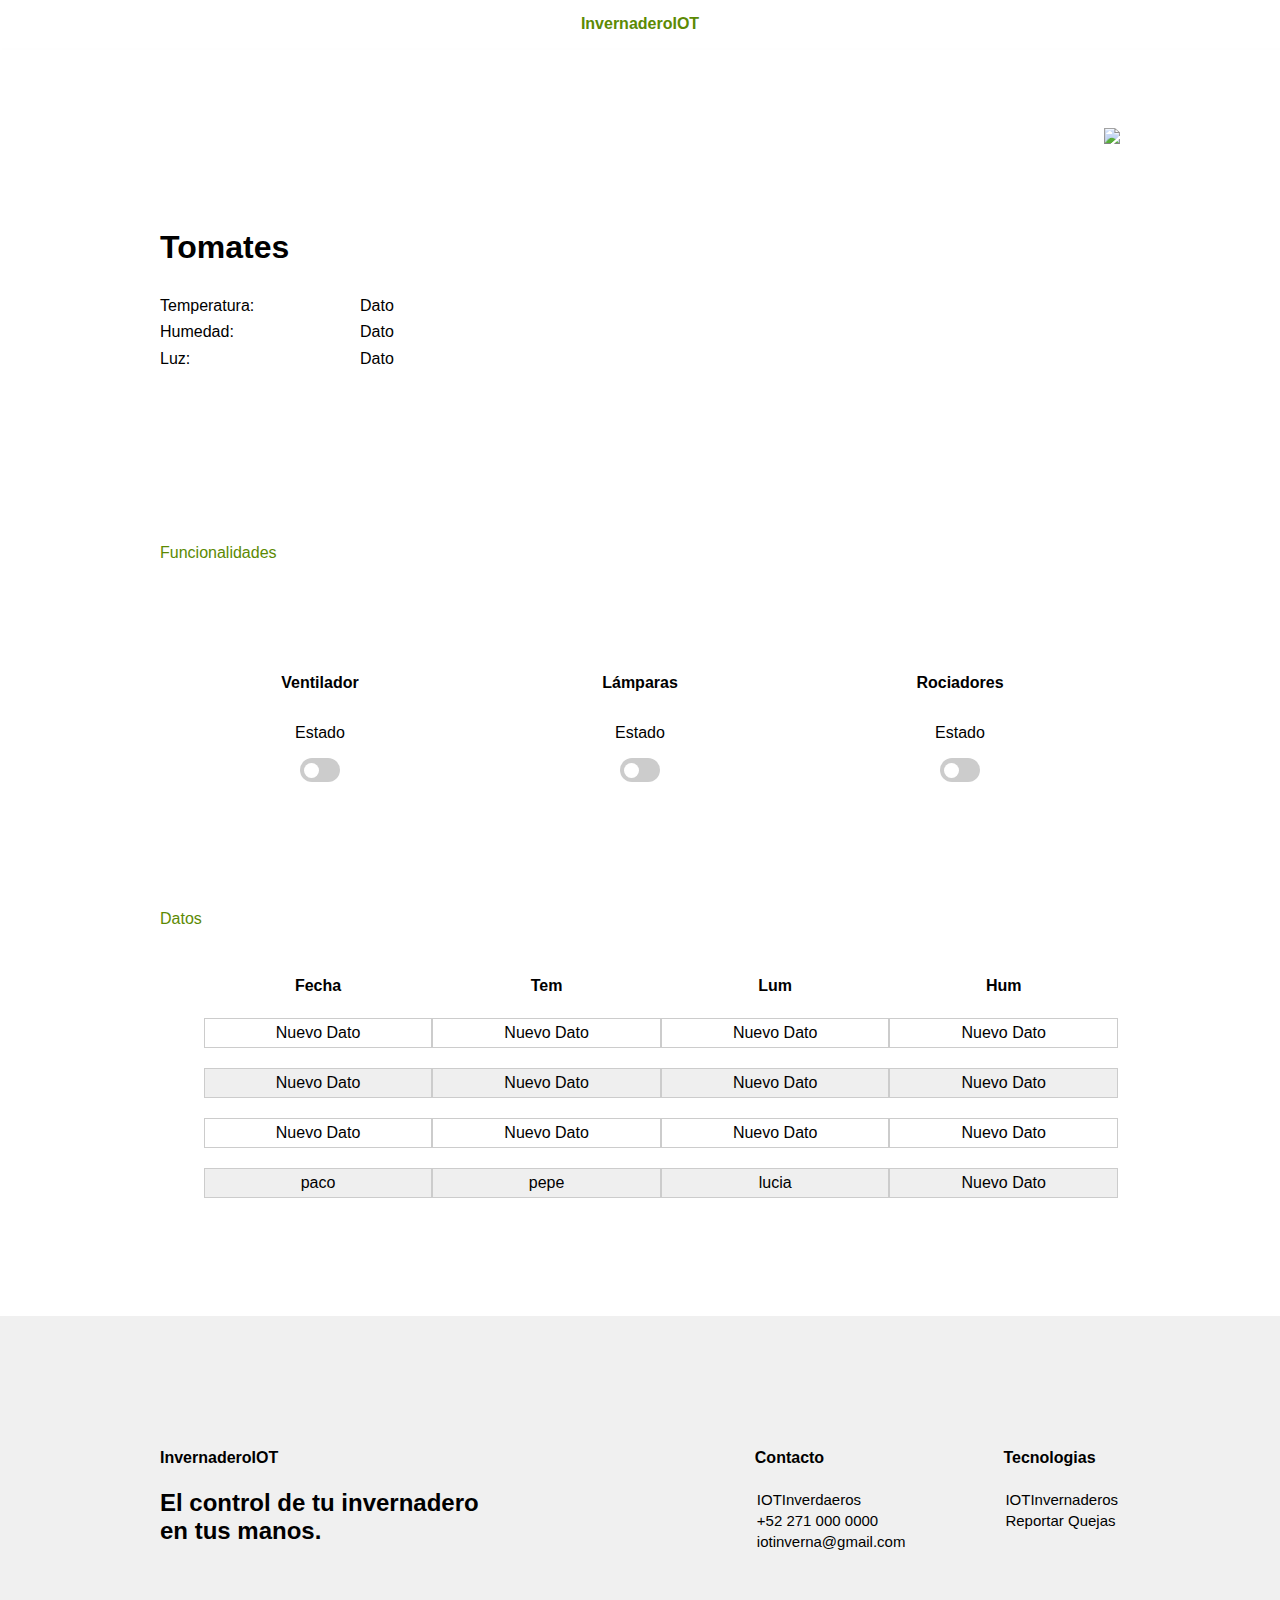
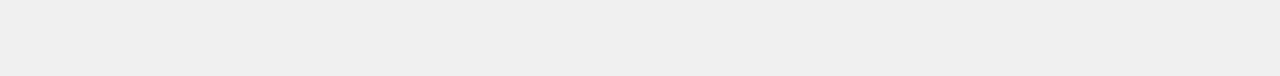
==== invernaderos.html @ ffd023f1 "mqtt" ====
<!DOCTYPE html>
<html lang="en">
<head>
    <meta charset="UTF-8">
    <meta http-equiv="X-UA-Compatible" content="IE=edge">
    <meta name="viewport" content="width=device-width, initial-scale=1.0">
    <link rel="stylesheet" href="css/invernaderos.css">
    <title>Document</title>
</head>
<body>
    <script src="https://cdn.jsdelivr.net/npm/axios/dist/axios.min.js"></script>
    <script src="./funciones/axios.js"></script>
    <script defer src="./funciones/invernadero.js"></script>
    <div class="navbar">
        <a href="index.html" class="title">InvernaderoIOT</a>
    </div>
    
    <div class="banner">    
        <div class="encabezado">
            <h1>Tomates</h1>

            <div class="dato">
                <p class="clase">Temperatura:</p>
                <p>Dato</p>
            </div>

            <div class="dato">
                <p class="clase">Humedad:</p>
                <p>Dato</p>
            </div>

            <div class="dato">
                <p class="clase">Luz:</p>
                <p>Dato</p>
            </div>  
        </div>    
        <img src="https://blush-design.imgix.net/collections/humaaans/v30/Master/Composition/cropped/Plants.svg?w=500&auto=compress&cs=srgb">
    </div>

    <div class="funcionalidades">
        <p class="titulo">Funcionalidades</p>
        <div class="funciones">

            <div class="funcion-1">
                <p class="funcionalidad">Ventilador</p>
                <p>Estado</p>
                <label class="switch">
                    <input type="checkbox">
                    <span class="slider round"></span>
                  </label>
            </div>
    
            <div class="funcion-1">
                <p class="funcionalidad">Lámparas</p>
                <p>Estado</p>
                <label class="switch">
                    <input type="checkbox">
                    <span class="slider round"></span>
                  </label>
            </div>
    
            <div class="funcion-1">
                <p class="funcionalidad">Rociadores</p>
                <p>Estado</p>
                <label class="switch">
                    <input type="checkbox">
                    <span class="slider round"></span>
                  </label>
            </div>
        </div>
    </div>
    <div class="tabla" id="contenedor">
        <p class="titulo">Datos</p>
        <table>
            <thead> 
                <tr>
                    <th>Fecha</th>
                    <th>Tem</th>
                    <th>Lum</th>
                    <th>Hum</th>
                </tr>
            </thead>
            <tbody id="datos">
                <!--Dato Nuevo-->
                
                <tr id="fecha">
                    <td>Nuevo Dato</td>
                    <td>Nuevo Dato</td>
                    <td>Nuevo Dato</td>
                    <td>Nuevo Dato</td>
                </tr>

                <tr id="temp">
                    <td>Nuevo Dato</td>
                    <td>Nuevo Dato</td>
                    <td>Nuevo Dato</td>
                    <td>Nuevo Dato</td>
                </tr>

                <tr id="lum">
                    <td>Nuevo Dato</td>
                    <td>Nuevo Dato</td>
                    <td>Nuevo Dato</td>
                    <td>Nuevo Dato</td>
                </tr>

                <tr id="hum">
                    <td>paco</td>
                    <td>pepe</td>
                    <td>lucia</td>
                    <td>Nuevo Dato</td>
                </tr>
                


            </tbody>
        </table>
    </div>
        
        
    <div class="footer">
        <div class="col1">
           <h4>InvernaderoIOT</h4>
           <h2>El control de tu invernadero <br>   en tus manos.</h2>
        </div>
        <div class="item1">
            <div class="col2">
                <h4>Contacto</h4>
                <p>IOTInverdaeros</p>
                <p>+52 271 000 0000</p>
                <p>iotinverna@gmail.com</p>
            </div>
            <div class="col3">
                <h4>Tecnologias</h4>
                <p>IOTInvernaderos</p>
                <p>Reportar Quejas</p>
            </div>
        </div>
        
    </div>
</body>
</html>
---- css/invernaderos.css ----
body{
    margin: 0 0 0 0;
    padding: 0 0 0 0;
    font-family: Arial, Helvetica, sans-serif;
}



.navbar{
    background: #ffffff;
    display: flex;
    justify-content: center;
    align-items: center;
    width: 100%;
    height: 3rem;

    box-shadow: 2px 2px 2px 1px rgba(0, 0, 0, 0.083);
}

.title{
    color: #5C8A03;
    font-weight: bold;
    text-decoration: none;
}

/** */

.banner{
    display: flex;
    align-items: center;
    justify-content: space-between;
    padding-left: 15rem;
    padding-right: 15rem;
    background: rgba(255, 255, 255, 0.939);
}

.banner .encabezado{
    display: flex;
    flex-direction: column;
    justify-content: space-between;
    height: 10rem;
}

.banner img{
    height: 20rem;
    margin-bottom: 5rem;
    margin-top: 5rem;
}

h1{
    font-weight: bold;
}

.dato{
    display: flex;
}

.dato .clase{
    width: 200px;
}

.dato p{
    margin: 0;
}



/** FUNCIONALIDADES */


.funcionalidades{
    padding-left: 15rem;
    padding-right: 15rem;
}

.titulo{
    color: #5C8A03;
}

.funciones{
    margin-top: 4rem;
}

.funcion-1{
    padding-top: 2rem;
    padding-bottom: 2rem;
    width: 250px;
    display: flex;
    flex-direction: column;
    align-items: center;
    justify-content: space-around;
    
    border-width: 1px;
    border-radius: 15px;
}

.funcionalidad{
    font-weight: bold;
}

.funciones{
    display: flex;
    justify-content: space-around;
}

.funcion-1 .material-icons{
    font-size: 70px;
}




/* The switch - the box around the slider */
.switch {
    position: relative;
    display: inline-block;
    width: 40px;
    height: 24px;
  }
  
  /* Hide default HTML checkbox */
  .switch input {
    opacity: 0;
    width: 0;
    height: 0;
  }
  
  /* The slider */
  .slider {
    position: absolute;
    cursor: pointer;
    top: 0;
    left: 0;
    right: 0;
    bottom: 0;
    background-color: #ccc;
    -webkit-transition: .4s;
    transition: .4s;
  }
  
  .slider:before {
    position: absolute;
    content: "";
    height: 15px;
    width: 15px;
    left: 4px;
    bottom: 4px;
    background-color: white;
    -webkit-transition: .4s;
    transition: .4s;
  }
  
  input:checked + .slider {
    background-color: #2196F3;
  }
  
  input:focus + .slider {
    box-shadow: 0 0 1px #2196F3;
  }
  
  input:checked + .slider:before {
    -webkit-transform: translateX(17px);
    -ms-transform: translateX(17px);
    transform: translateX(17px);
  }
  
  /* Rounded sliders */
  .slider.round {
    border-radius: 34px;
  }
  
  .slider.round:before {
    border-radius: 50%;
  }



/**TABLAS TABLAS TABLAS */

.tabla{
    margin-top: 5rem;
    padding-left: 15rem;
    padding-right: 15rem;
    display: flex;
    justify-content: center;
}

table{
    margin-top: 5rem;
    margin-left: auto;
    margin-right: auto;
    width: 1000px;
}


tr{
    display: flex;
    flex-direction: row;
    justify-content: space-around;
    margin-bottom: 20px;
}

th{
    width: 25%;
    text-align: center;
}

tbody{
    display: flex;
    flex-direction: column;
}

/** TABLA DE VALORES */

tr{
    width:100%;
    display: flex;
    flex-direction: row;
    justify-content: space-around;
}


td{
    width: 25%;
    text-align: center;
}

td{
    border: solid 1px #ccc;
    padding: 5px;
    
}

/**A los tr pares aplicamos los cambios.  */
tr:nth-child(even){
    background-color: rgb(239, 239, 239);
}

/**Aplicamos los cambios en las th y th posteriores a 3.*/
td:nth-child(n + 3){
    text-align: center;
}




/** */

.footer{
    display: flex;
    justify-content: space-between;
    align-items:flex-start;

    margin-top: 6rem;
    padding: 7rem 15rem 7rem 15rem;
    background-color: #F0F0F0;
}

.footer p{
    font-size: 15px;
    margin: 2px;
}

.item1{
    display: flex;
    margin-left: 5rem;
}

.col2{
    margin-right: 5rem;
}

.col3{
    margin-left: 5rem;
}

.col2, .col3{
    display: flex;
    flex-direction: column;
}




label a:hover{
    text-decoration:underline;
}


@media screen and (max-width: 1300px) {
    .banner, .invernaderos, .footer, .funcionalidades, .tabla{
        padding-left: 10rem;
        padding-right: 10rem;
    }

    .col2{
        margin-right: 3rem ;
    }

    .col3{
        margin-left: 3rem;
    }
}

@media screen and (max-width: 1050px) {
    .banner, .invernaderos, .footer, .funcionalidades, .tabla{
        padding-left: 5rem;
        padding-right: 5rem;
    }

    h1{
        font-size: 25px;
    }

    h2{
        font-size: 13px;
    }

    table{
        width: 950px;
    }

    .banner img{
        margin-left: 2rem;
    }

    .banner .encabezado{
        justify-content: space-around;
    }
}

@media screen and (max-width: 790px) {
    .banner{
        display: flex;
        flex-direction: column;
        align-items: flex-start;
        padding: 0 0 0 5rem;
        margin-bottom: 5rem;
    }

    .banner img{
        margin-left: 0rem;
    }

    .encabezado{
        order: 2;
    }

    img{
        order: 1;
        margin: 0;
    }

    table{
        width: 600px;
    }

    .footer{
        display: flex;
        flex-direction: column;
        align-items: flex-start;
        padding: 0 0 0 5rem;
    }

    .footer .col1{
        margin-top: 5rem;
        margin-bottom: 3rem;
    }

    .footer .item1{
        margin: 0;
        padding: 0;
        margin-bottom: 5rem;
    }
}

@media screen and (max-width: 520px) {
    .banner{
        width: 350px;
        margin-left: auto;
        margin-right: auto;
        padding: 0;
    }

    .funcionalidades{
        padding: 0;
    }

    .titulo{
        padding: 0 0 0 2rem;
    }

    .funciones{
        margin-left: auto;
        margin-right: auto;
        padding: 0;
        margin-top: 2rem;
        display: flex;
        flex-direction: column;
        align-items: center;
    }

    .tabla{
        padding: 0;
        display: flex;
        flex-direction: column;
        justify-content: center;
    }

    table{
        margin-top: 2rem;
        width: 300px;
    }
    
    .footer{
        padding: 0;
    }

    .col1, .col2, .col3{
        width: 350px;
        margin-left: auto;
        margin-right: auto;
    }
    
    .footer .item1{
        display: flex;
        flex-direction: column;
        margin-left: auto;
        margin-right: auto;

    }

    .col2{
        margin-bottom: 2rem;
    }
}

@media screen and (max-width: 520px) {
.invernaderos, .banner, .col1, .col2, .col3{
    width: 300px;
}
}
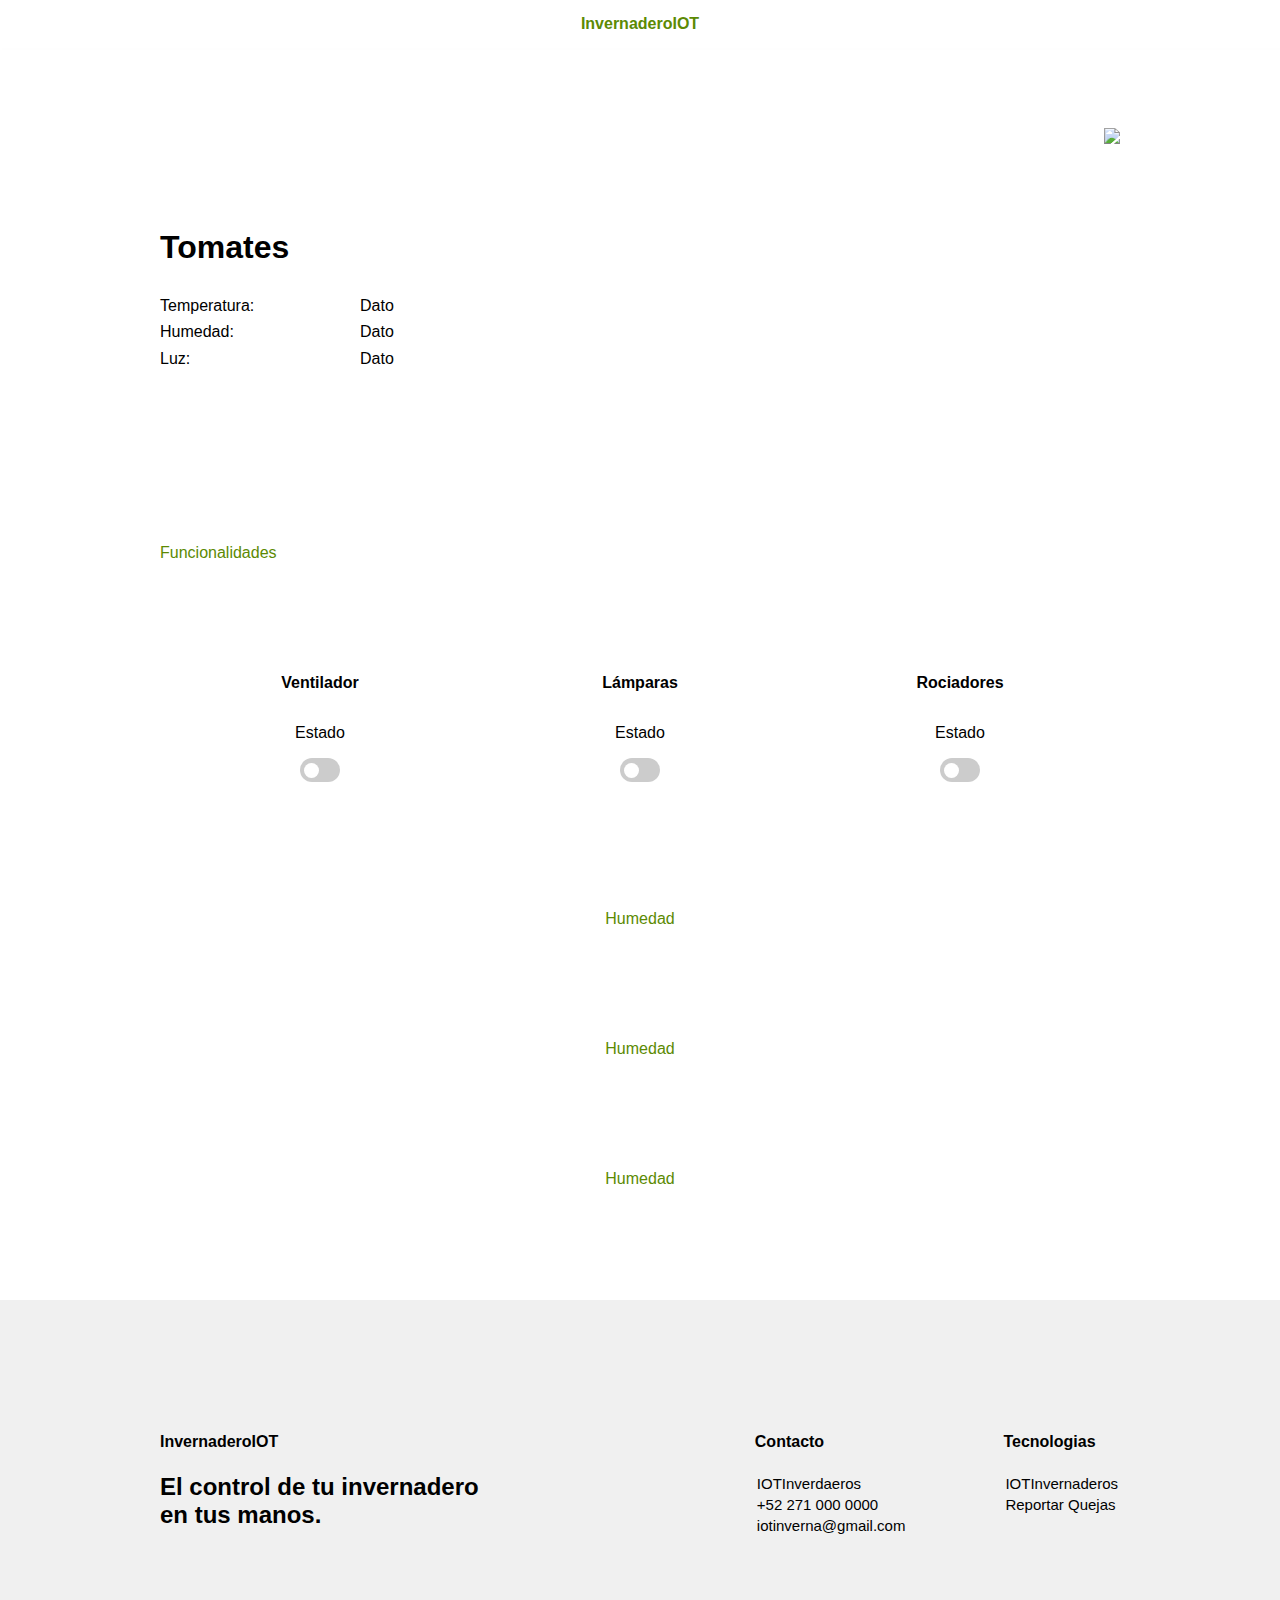
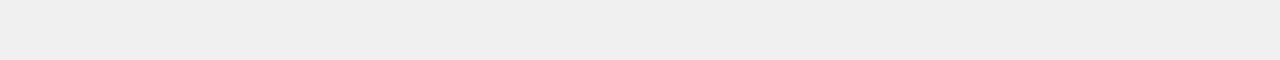
==== commit 5e8cf238: "mostrar datos mongo" ====
--- a/invernaderos.html
+++ b/invernaderos.html
@@ -9,8 +9,9 @@
 </head>
 <body>
     <script src="https://cdn.jsdelivr.net/npm/axios/dist/axios.min.js"></script>
+    <script defer src="./funciones/invernadero.js"></script>
     <script src="./funciones/axios.js"></script>
-    <script defer src="./funciones/invernadero.js"></script>
+    
     <div class="navbar">
         <a href="index.html" class="title">InvernaderoIOT</a>
     </div>
@@ -69,52 +70,14 @@
             </div>
         </div>
     </div>
-    <div class="tabla" id="contenedor">
-        <p class="titulo">Datos</p>
-        <table>
-            <thead> 
-                <tr>
-                    <th>Fecha</th>
-                    <th>Tem</th>
-                    <th>Lum</th>
-                    <th>Hum</th>
-                </tr>
-            </thead>
-            <tbody id="datos">
-                <!--Dato Nuevo-->
-                
-                <tr id="fecha">
-                    <td>Nuevo Dato</td>
-                    <td>Nuevo Dato</td>
-                    <td>Nuevo Dato</td>
-                    <td>Nuevo Dato</td>
-                </tr>
-
-                <tr id="temp">
-                    <td>Nuevo Dato</td>
-                    <td>Nuevo Dato</td>
-                    <td>Nuevo Dato</td>
-                    <td>Nuevo Dato</td>
-                </tr>
-
-                <tr id="lum">
-                    <td>Nuevo Dato</td>
-                    <td>Nuevo Dato</td>
-                    <td>Nuevo Dato</td>
-                    <td>Nuevo Dato</td>
-                </tr>
-
-                <tr id="hum">
-                    <td>paco</td>
-                    <td>pepe</td>
-                    <td>lucia</td>
-                    <td>Nuevo Dato</td>
-                </tr>
-                
-
-
-            </tbody>
-        </table>
+    <div class="tabla" id="humedad">
+        <p class="titulo">Humedad</p>
+    </div>
+    <div class="tabla" id="temperatura">
+        <p class="titulo">Humedad</p>
+    </div>
+    <div class="tabla" id="lumino">
+        <p class="titulo">Humedad</p>
     </div>
         
         
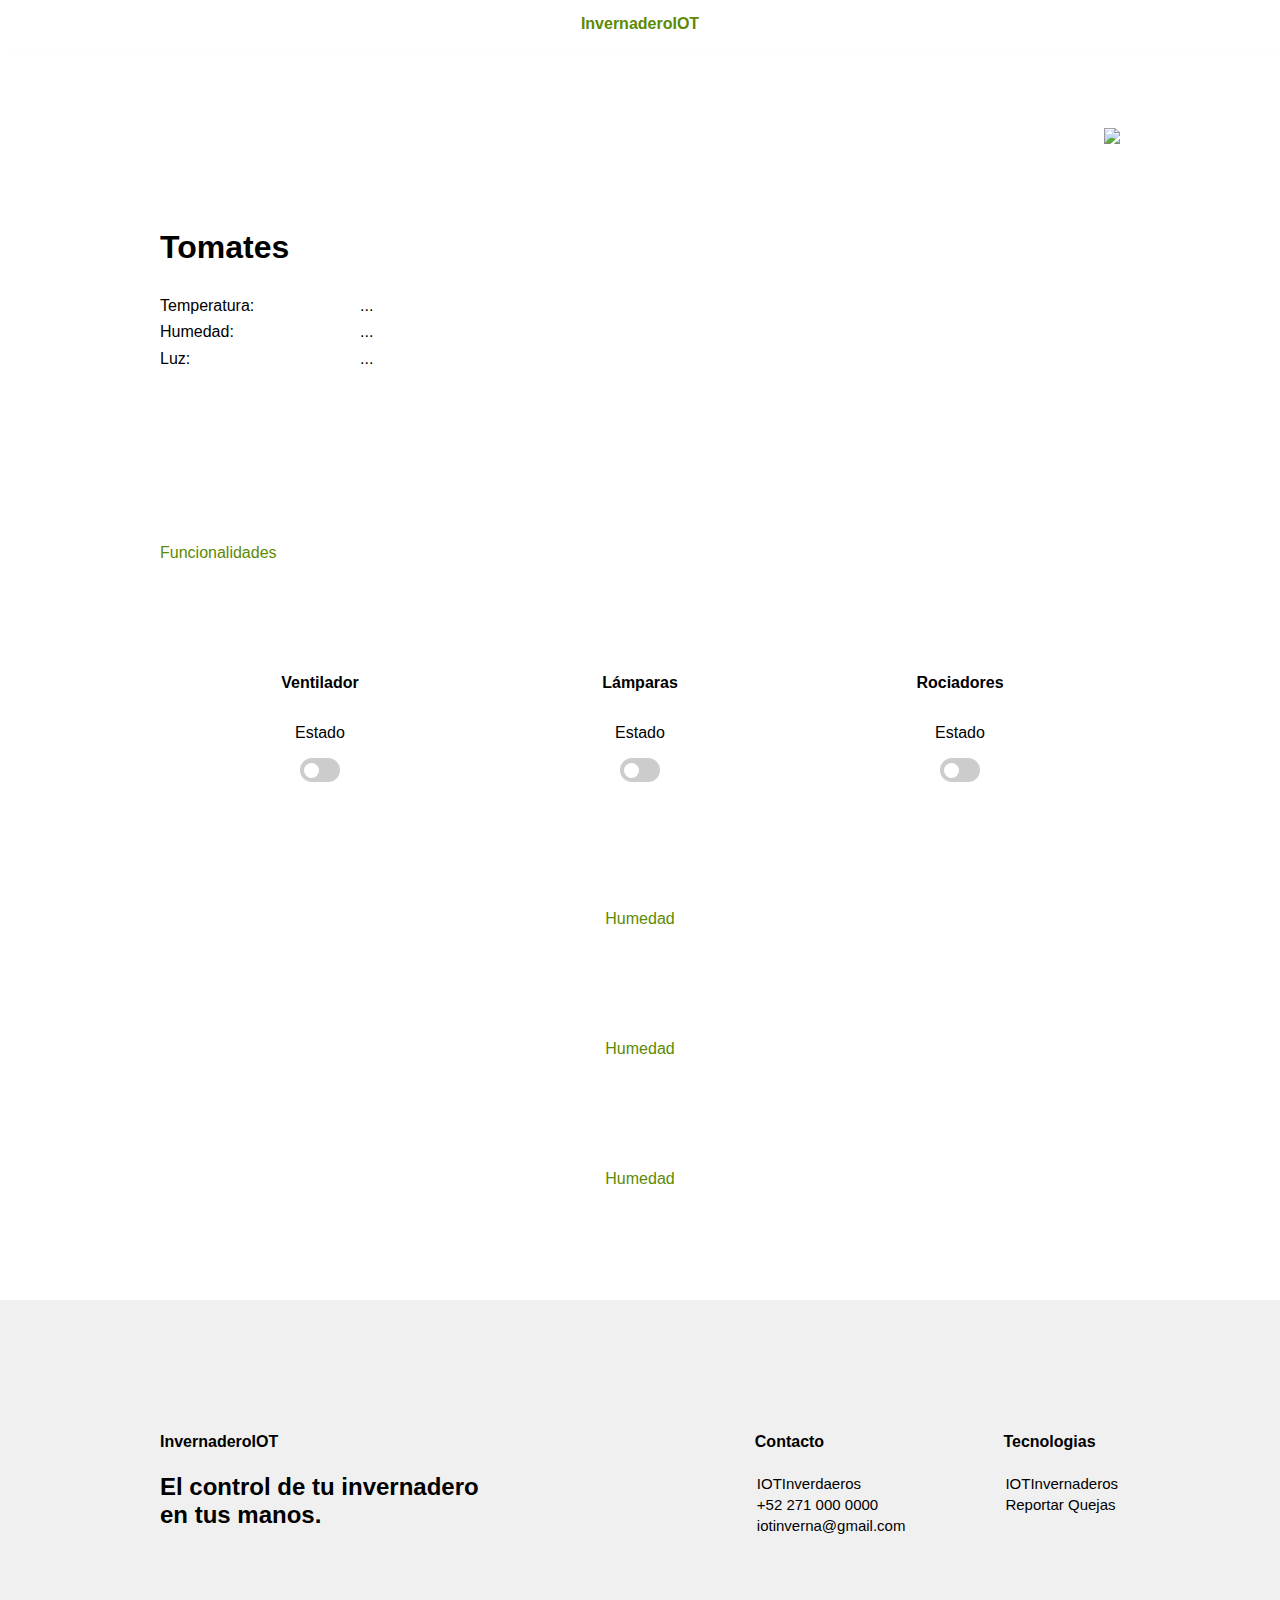
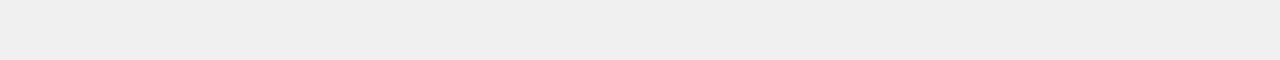
==== commit 7640093d: "funcionalidad mqtt terminada" ====
--- a/invernaderos.html
+++ b/invernaderos.html
@@ -9,7 +9,6 @@
 </head>
 <body>
     <script src="https://cdn.jsdelivr.net/npm/axios/dist/axios.min.js"></script>
-    <script defer src="./funciones/invernadero.js"></script>
     <script src="./funciones/axios.js"></script>
     
     <div class="navbar">
@@ -22,17 +21,17 @@
 
             <div class="dato">
                 <p class="clase">Temperatura:</p>
-                <p>Dato</p>
+                <p id="label-temperatura">...</p>
             </div>
 
             <div class="dato">
                 <p class="clase">Humedad:</p>
-                <p>Dato</p>
+                <p id="label-humedad">...</p>
             </div>
 
             <div class="dato">
                 <p class="clase">Luz:</p>
-                <p>Dato</p>
+                <p id="label-luminosidad">...</p>
             </div>  
         </div>    
         <img src="https://blush-design.imgix.net/collections/humaaans/v30/Master/Composition/cropped/Plants.svg?w=500&auto=compress&cs=srgb">
@@ -44,27 +43,27 @@
 
             <div class="funcion-1">
                 <p class="funcionalidad">Ventilador</p>
-                <p>Estado</p>
+                <p id="estado-ventilador">Estado</p>
                 <label class="switch">
-                    <input type="checkbox">
+                    <input type="checkbox" id="btn-ventilador">
                     <span class="slider round"></span>
                   </label>
             </div>
     
             <div class="funcion-1">
                 <p class="funcionalidad">Lámparas</p>
-                <p>Estado</p>
+                <p id="estado-lampara">Estado</p>
                 <label class="switch">
-                    <input type="checkbox">
+                    <input type="checkbox" id="btn-lampara">
                     <span class="slider round"></span>
                   </label>
             </div>
     
             <div class="funcion-1">
                 <p class="funcionalidad">Rociadores</p>
-                <p>Estado</p>
+                <p id="estado-rociador">Estado</p>
                 <label class="switch">
-                    <input type="checkbox">
+                    <input type="checkbox" id="btn-rociador">
                     <span class="slider round"></span>
                   </label>
             </div>
@@ -99,7 +98,8 @@
                 <p>Reportar Quejas</p>
             </div>
         </div>
-        
     </div>
+    <script src="https://unpkg.com/mqtt/dist/mqtt.min.js"></script>
+    <script src="./funciones/invernadero1.js"></script>
 </body>
 </html>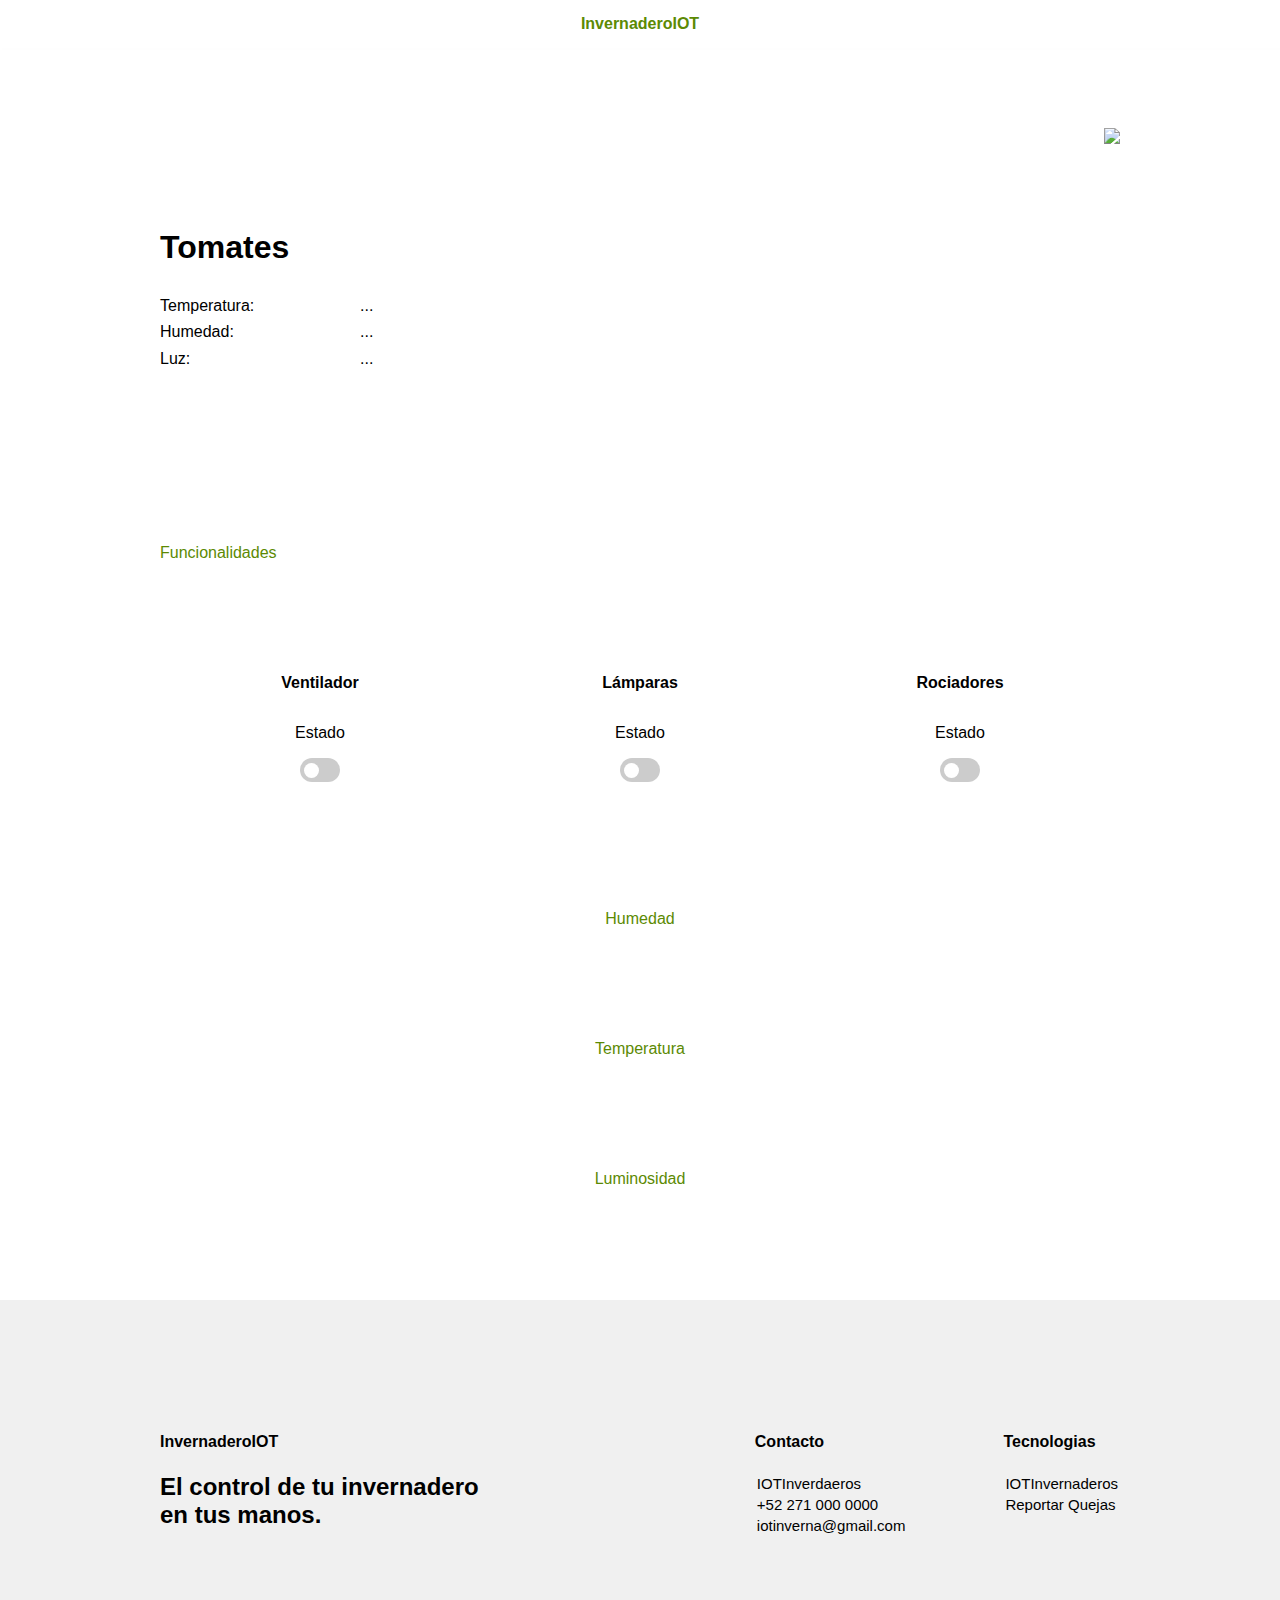
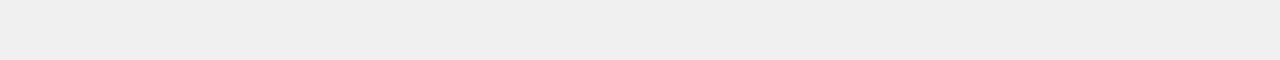
==== commit c2865b9b: "Terminado" ====
--- a/invernaderos.html
+++ b/invernaderos.html
@@ -73,10 +73,10 @@
         <p class="titulo">Humedad</p>
     </div>
     <div class="tabla" id="temperatura">
-        <p class="titulo">Humedad</p>
+        <p class="titulo">Temperatura</p>
     </div>
     <div class="tabla" id="lumino">
-        <p class="titulo">Humedad</p>
+        <p class="titulo">Luminosidad</p>
     </div>
         
         
